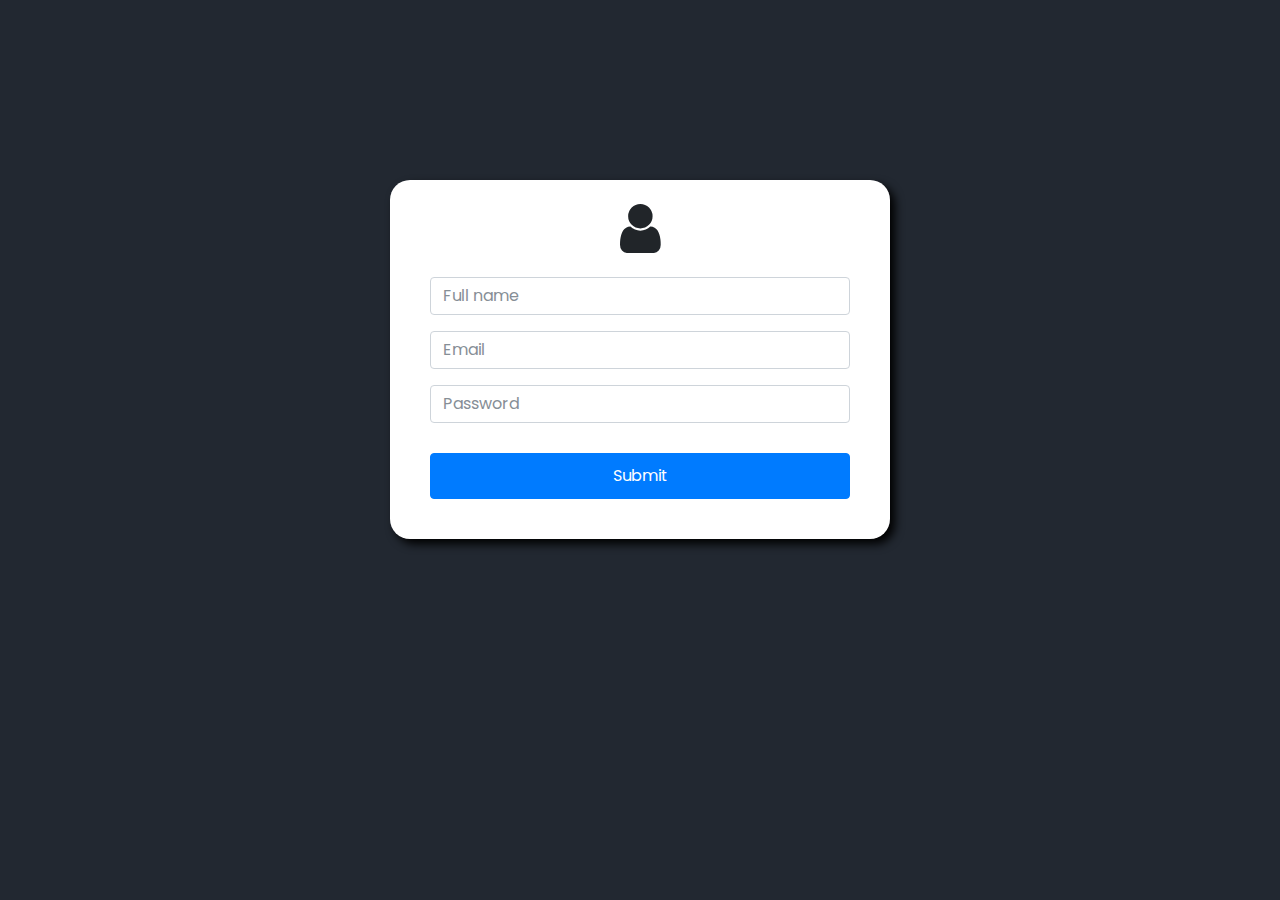
==== Dashbaord/edit-profile.html @ b03ce512 "Add files via upload" ====
<!DOCTYPE html>
<html lang="en" >

<head>

    <title>Log in</title>

    <!-- Required meta tags -->
    <meta charset="utf-8">
    <meta name="viewport" content="width=device-width, initial-scale=1, shrink-to-fit=no">

    <!-- HTML compatablility with IE 9-->

    <!-- IE 9 HTML5 compatibility -->
    <!--[if lt IE 9]> 
     
      <script src="https://oss.maxcdn.com/html5shiv/3.7.3/html5shiv.min.js"></script>
      <script src="https://oss.maxcdn.com/respond/1.4.2/respond.min.js"></script>

    <![endif]-->
    <!-- Font Awesome -->
    <link rel="stylesheet" href="https://maxcdn.bootstrapcdn.com/font-awesome/4.7.0/css/font-awesome.min.css">

    <!-- Font -->
    <link href="https://fonts.googleapis.com/css?family=Poppins" rel="stylesheet">

    <!-- Css  -->
    <link rel="stylesheet" href="libraries/css/bootstrap.css">
    <link rel="stylesheet" href="layout/css/main.css">

</head>

<body style="padding: 0; background:#222831; overflow: hidden;">
    <!-- Edit profile Form -->
    <form action="#" class="edit-profile-form" style="padding: 0 40px 40px; text-align: center;">
        <i class="fa fa-user fa-3x" style="padding: 20px "></i>
        <!-- Text-->
        <div class="form-group">
            <input type="text" class="form-control" placeholder="Full name">
        </div>
        <!-- Email-->
        <div class="form-group">
            <input type="email" class="form-control" placeholder="Email">
        </div>
        <!-- Password-->
        <div class="form-group">
            <input type="password" class="form-control" placeholder="Password">
        </div>
        <!-- Submit -->
        <button type="submit" class="btn btn-primary btn-block" style="cursor: pointer;">Submit</button>

    </form>
    <!--End  Edit profile Form -->
</body>

</html>
---- Dashbaord/layout/css/main.css ----
/* Global */
body {
  font-family: 'Poppins', sans-serif;
  font-size: 18px;
  background: #f0f0f0;
}

/* Log in Form Css*/

.log-in-form {
    max-width: 500px;
    margin: 20vh auto;
    background: white;
    border-radius: 20px;
    font-family: 'Poppins', sans-serif;
    font-size: 19px;
    box-shadow: 5px 5px 10px black;
    overflow: hidden
}

.log-in-form form {
    padding: 35px ;
}

.log-in-form button {
    display: block;
    margin: 30px 0 auto;
    cursor: pointer;
    padding: 10px;
}

.log-in-form i.fa-lock {
    display: block;
    text-align: center;
    margin-top: 40px
}

/* Log in Form Css*/

.edit-profile-form {
    max-width: 500px;
    margin: 20vh auto;
    background: white;
    border-radius: 20px;
    font-family: 'Poppins', sans-serif;
    font-size: 19px;
    box-shadow: 5px 5px 10px black;
    overflow: hidden
}

.edit-profile-form form {
    padding: 35px ;
}

.edit-profile-form button {
    display: block;
    margin: 30px 0 auto;
    cursor: pointer;
    padding: 10px;
}

.edit-profile-form i.fa-lock {
    display: block;
    text-align: center;
    margin-top: 40px
}


/* Navbar */

#sideNav,
#content {
  float: left;
}

#content {
  width: 100%;
  max-width: calc(100% - 250px);
}

/* SideNav*/
#sideNav {
  background: white;
  box-shadow: 2px 2px 10px rgba(204, 204, 204, 0.6);
  width: 100%;
  max-width: 250px;
  height: calc(100vh - 50px);
  cursor: pointer;
  font-weight: bold;
}
#sideNav ul li {
  padding: 10px 20px;
}
#sideNav ul li:hover {
  border-left: 6px solid #00ADB5;
}
#sideNav ul i {
  width: 25px;
  margin: 0 10px;
}

/* UpperNav*/
#UpperNav {
  position: relative;
  height: 50px;
  color: white;
  padding-right: 100px;
}
#UpperNav .dropdown .dropdown-toggle {
  background: white;
  color: black;
}
#UpperNav .dropdown .dropdown-toggle:hover {
  color: white;
}
#UpperNav .dropdown .dropdown-menu a {
  padding-left: 0;
}
#UpperNav .dropdown .dropdown-menu a:hover {
  color: white;
}

/* Extends */
#UpperNav {
  background-color: #222831;
}

#UpperNav .dropdown .dropdown-toggle:hover, #UpperNav .dropdown .dropdown-menu a:hover {
  background-color: #00ADB5;
}

#sideNav ul li:hover {
  color: #00ADB5;
}

#sideNav ul li, #UpperNav .dropdown .dropdown-toggle, #UpperNav .dropdown .dropdown-menu a {
  transition: all 0.4s ease;
}

/* End Extends */
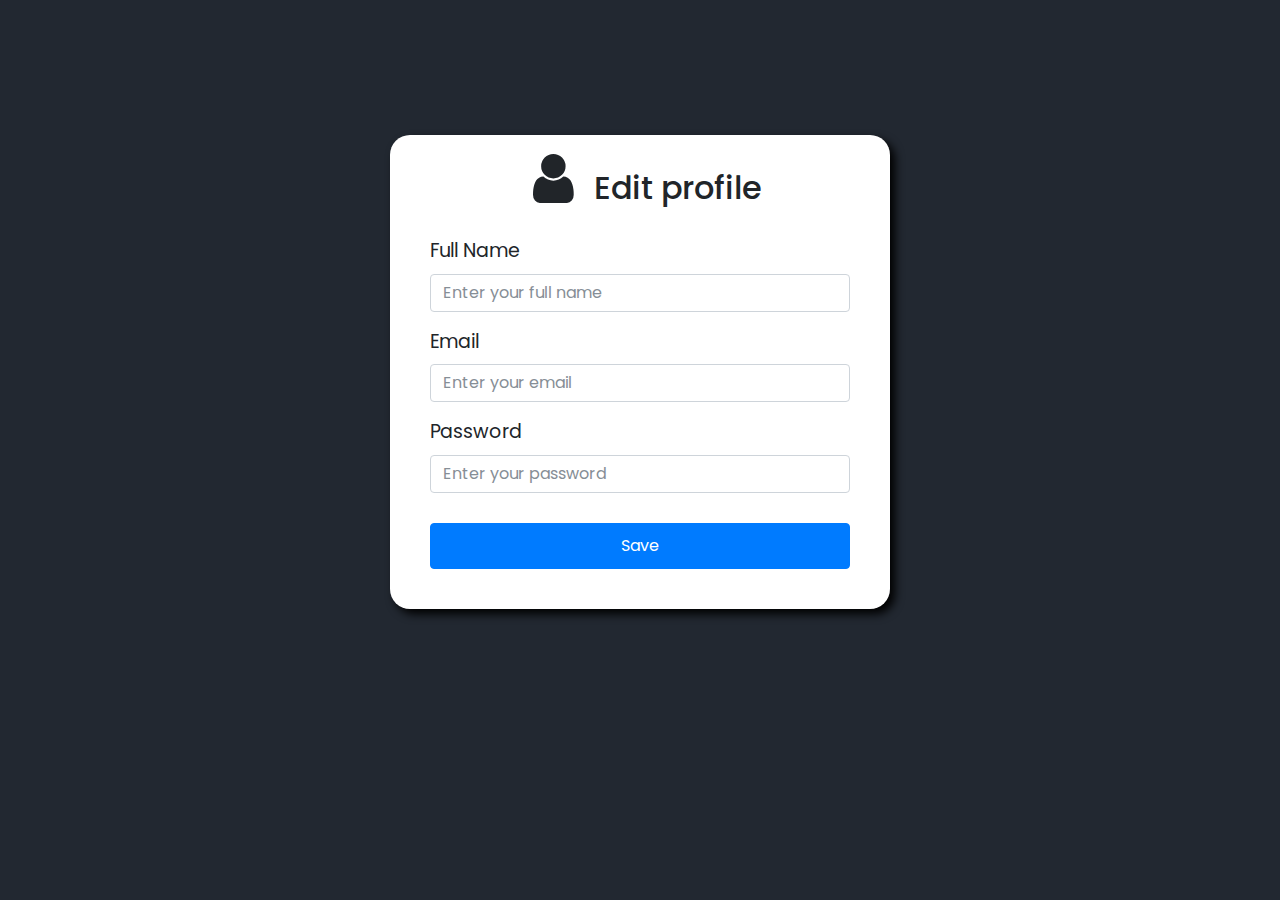
==== commit 3b1a915e: "Add files via upload" ====
--- a/Dashbaord/edit-profile.html
+++ b/Dashbaord/edit-profile.html
@@ -3,7 +3,7 @@
 
 <head>
 
-    <title>Log in</title>
+    <title>Edit profile</title>
 
     <!-- Required meta tags -->
     <meta charset="utf-8">
@@ -30,24 +30,33 @@
 
 </head>
 
-<body style="padding: 0; background:#222831; overflow: hidden;">
+<body style="background:#222831;">
     <!-- Edit profile Form -->
-    <form action="#" class="edit-profile-form" style="padding: 0 40px 40px; text-align: center;">
-        <i class="fa fa-user fa-3x" style="padding: 20px "></i>
+    <form action="#" class="edit-profile-form">
+        <!-- Heading -->
+        <div class="form-heading text-center" style="margin-bottom: 15px">
+            <i class="fa fa-user fa-3x d-inline-block" style="padding: 15px;">
+            </i>
+            <h2 class="d-inline-block">Edit profile</h2>
+        </div>
+
         <!-- Text-->
         <div class="form-group">
-            <input type="text" class="form-control" placeholder="Full name">
+            <label for="form-name">Full Name</label>
+            <input type="text" class="form-control" placeholder="Enter your full name" id="form-name">
         </div>
         <!-- Email-->
         <div class="form-group">
-            <input type="email" class="form-control" placeholder="Email">
+            <label for="form-name">Email</label>
+            <input type="email" class="form-control" placeholder="Enter your email">
         </div>
         <!-- Password-->
         <div class="form-group">
-            <input type="password" class="form-control" placeholder="Password">
+            <label for="form-name">Password</label>
+            <input type="password" class="form-control" placeholder="Enter your password">
         </div>
-        <!-- Submit -->
-        <button type="submit" class="btn btn-primary btn-block" style="cursor: pointer;">Submit</button>
+        <!-- Save -->
+        <button type="submit" class="btn btn-primary btn-block" style="cursor: pointer;">Save</button>
 
     </form>
     <!--End  Edit profile Form -->
--- a/Dashbaord/layout/css/main.css
+++ b/Dashbaord/layout/css/main.css
@@ -1,15 +1,16 @@
 /* Global */
+
 body {
-  font-family: 'Poppins', sans-serif;
-  font-size: 18px;
-  background: #f0f0f0;
+    font-family: 'Poppins', sans-serif;
+    font-size: 18px;
+    background: #f0f0f0;
 }
 
 /* Log in Form Css*/
 
 .log-in-form {
     max-width: 500px;
-    margin: 20vh auto;
+    margin: 20vh auto 0;
     background: white;
     border-radius: 20px;
     font-family: 'Poppins', sans-serif;
@@ -19,7 +20,7 @@
 }
 
 .log-in-form form {
-    padding: 35px ;
+    padding: 35px;
 }
 
 .log-in-form button {
@@ -39,18 +40,16 @@
 
 .edit-profile-form {
     max-width: 500px;
-    margin: 20vh auto;
     background: white;
+    margin: 15vh auto 0;
     border-radius: 20px;
     font-family: 'Poppins', sans-serif;
     font-size: 19px;
     box-shadow: 5px 5px 10px black;
-    overflow: hidden
+    padding: 0px 40px 40px;
+    overflow: hidden;
 }
 
-.edit-profile-form form {
-    padding: 35px ;
-}
 
 .edit-profile-form button {
     display: block;
@@ -59,82 +58,88 @@
     padding: 10px;
 }
 
-.edit-profile-form i.fa-lock {
-    display: block;
-    text-align: center;
-    margin-top: 40px
-}
-
-
 /* Navbar */
 
 #sideNav,
 #content {
-  float: left;
+    float: left;
 }
 
 #content {
-  width: 100%;
-  max-width: calc(100% - 250px);
+    width: 100%;
+    max-width: calc(100% - 250px);
 }
 
 /* SideNav*/
+
 #sideNav {
-  background: white;
-  box-shadow: 2px 2px 10px rgba(204, 204, 204, 0.6);
-  width: 100%;
-  max-width: 250px;
-  height: calc(100vh - 50px);
-  cursor: pointer;
-  font-weight: bold;
+    background: white;
+    box-shadow: 2px 2px 10px rgba(204, 204, 204, 0.6);
+    width: 100%;
+    max-width: 250px;
+    height: calc(100vh - 50px);
+    cursor: pointer;
+    font-weight: bold;
 }
+
 #sideNav ul li {
-  padding: 10px 20px;
+    padding: 10px 20px;
 }
+
 #sideNav ul li:hover {
-  border-left: 6px solid #00ADB5;
+    border-left: 6px solid #00ADB5;
 }
+
 #sideNav ul i {
-  width: 25px;
-  margin: 0 10px;
+    width: 25px;
+    margin: 0 10px;
 }
 
 /* UpperNav*/
+
 #UpperNav {
-  position: relative;
-  height: 50px;
-  color: white;
-  padding-right: 100px;
+    position: relative;
+    height: 50px;
+    color: white;
+    padding-right: 100px;
 }
+
 #UpperNav .dropdown .dropdown-toggle {
-  background: white;
-  color: black;
+    background: white;
+    color: black;
 }
+
 #UpperNav .dropdown .dropdown-toggle:hover {
-  color: white;
+    color: white;
 }
+
 #UpperNav .dropdown .dropdown-menu a {
-  padding-left: 0;
+    padding-left: 0;
 }
+
 #UpperNav .dropdown .dropdown-menu a:hover {
-  color: white;
+    color: white;
 }
 
 /* Extends */
+
 #UpperNav {
-  background-color: #222831;
+    background-color: #222831;
 }
 
-#UpperNav .dropdown .dropdown-toggle:hover, #UpperNav .dropdown .dropdown-menu a:hover {
-  background-color: #00ADB5;
+#UpperNav .dropdown .dropdown-toggle:hover,
+#UpperNav .dropdown .dropdown-menu a:hover {
+    background-color: #00ADB5;
 }
 
 #sideNav ul li:hover {
-  color: #00ADB5;
+    color: #00ADB5;
 }
 
-#sideNav ul li, #UpperNav .dropdown .dropdown-toggle, #UpperNav .dropdown .dropdown-menu a {
-  transition: all 0.4s ease;
+#sideNav ul li,
+#UpperNav .dropdown .dropdown-toggle,
+#UpperNav .dropdown .dropdown-menu a {
+    transition: all 0.4s ease;
 }
 
 /* End Extends */
